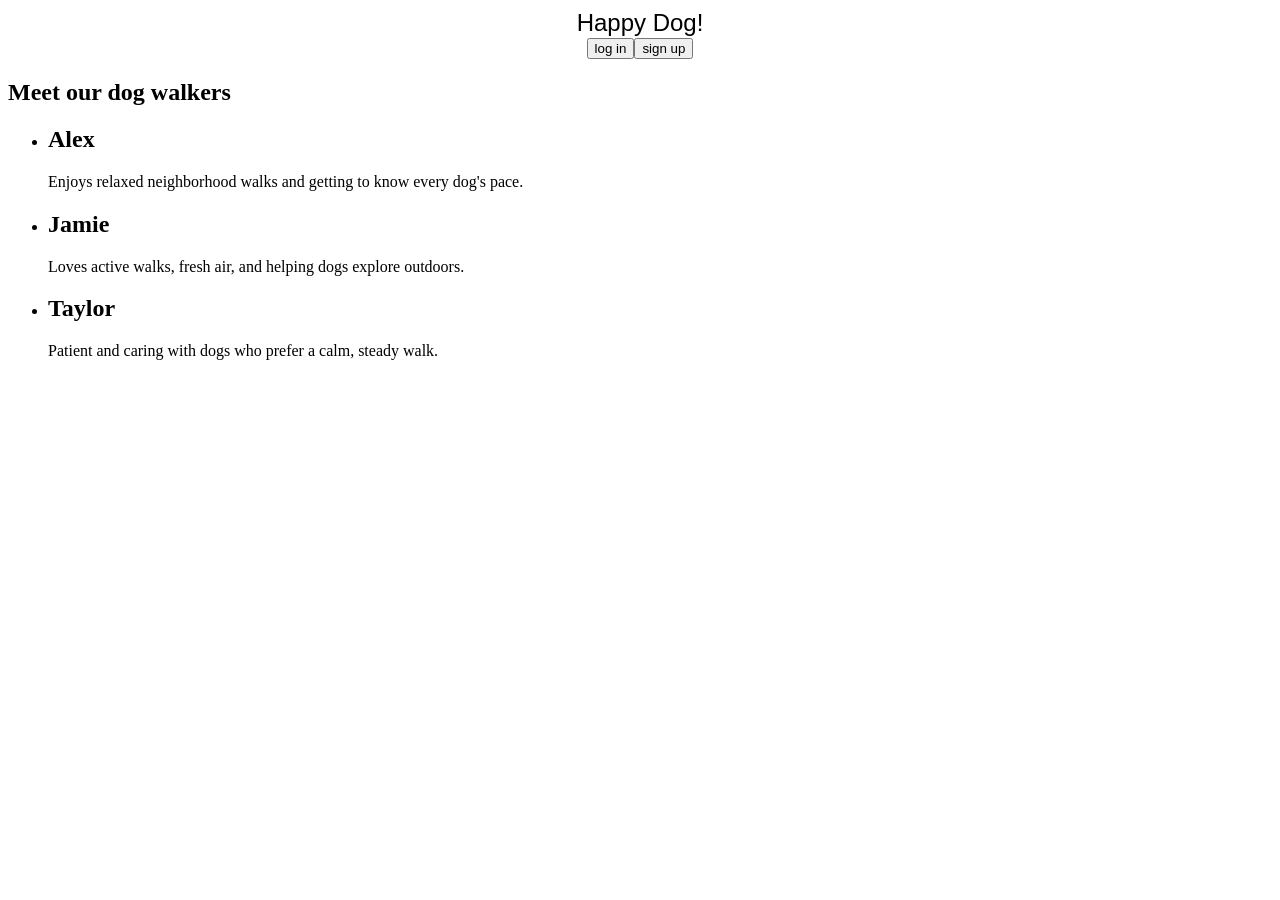
==== index.html @ 843716b6 "Buttons in a group" ====
<!DOCTYPE html>
<html lang="en">
  <head>
    <title>Home</title>
    <meta charset="UTF-8" />
    <meta name="viewport" content="width=device-width" />
    <link rel="stylesheet" href="styles.css" />
    <script src="script.js"></script>
  </head>
  <body>
    <main>
        <header>
            <button class="logo" onclick="window.location.href=''">Happy Dog!</button>
            <div class="button-group">
                <button onclick="window.location.href='login/index.html'">log in</button>
                <button onclick="window.location.href='signup/index.html'">sign up</button>
            </div>
        </header>

        <section class="walker-section" aria-labelledby="walker-heading">
          <h1 id="walker-heading">Meet our dog walkers</h1>
          <ul id="walker-list" class="walker-list">
            <li class="walker-card">
              <h2 class="walker-name">Alex</h2>
              <p>Enjoys relaxed neighborhood walks and getting to know every dog's pace.</p>
            </li>
            <li class="walker-card">
              <h2 class="walker-name">Jamie</h2>
              <p>Loves active walks, fresh air, and helping dogs explore outdoors.</p>
            </li>
            <li class="walker-card">
              <h2 class="walker-name">Taylor</h2>
              <p>Patient and caring with dogs who prefer a calm, steady walk.</p>
            </li>
          </ul>
        </section>
    </main>
  </body>
</html>
---- styles.css ----
header {
display: flex;
    flex-direction: column;
    align-items: center;
}

.logo{
    border: 0;
    border-style: none;
    font-size: x-large;
    font-weight: 500;
    background: none;
}

.button-group {
    display: flex;
    flex-direction: row;
}
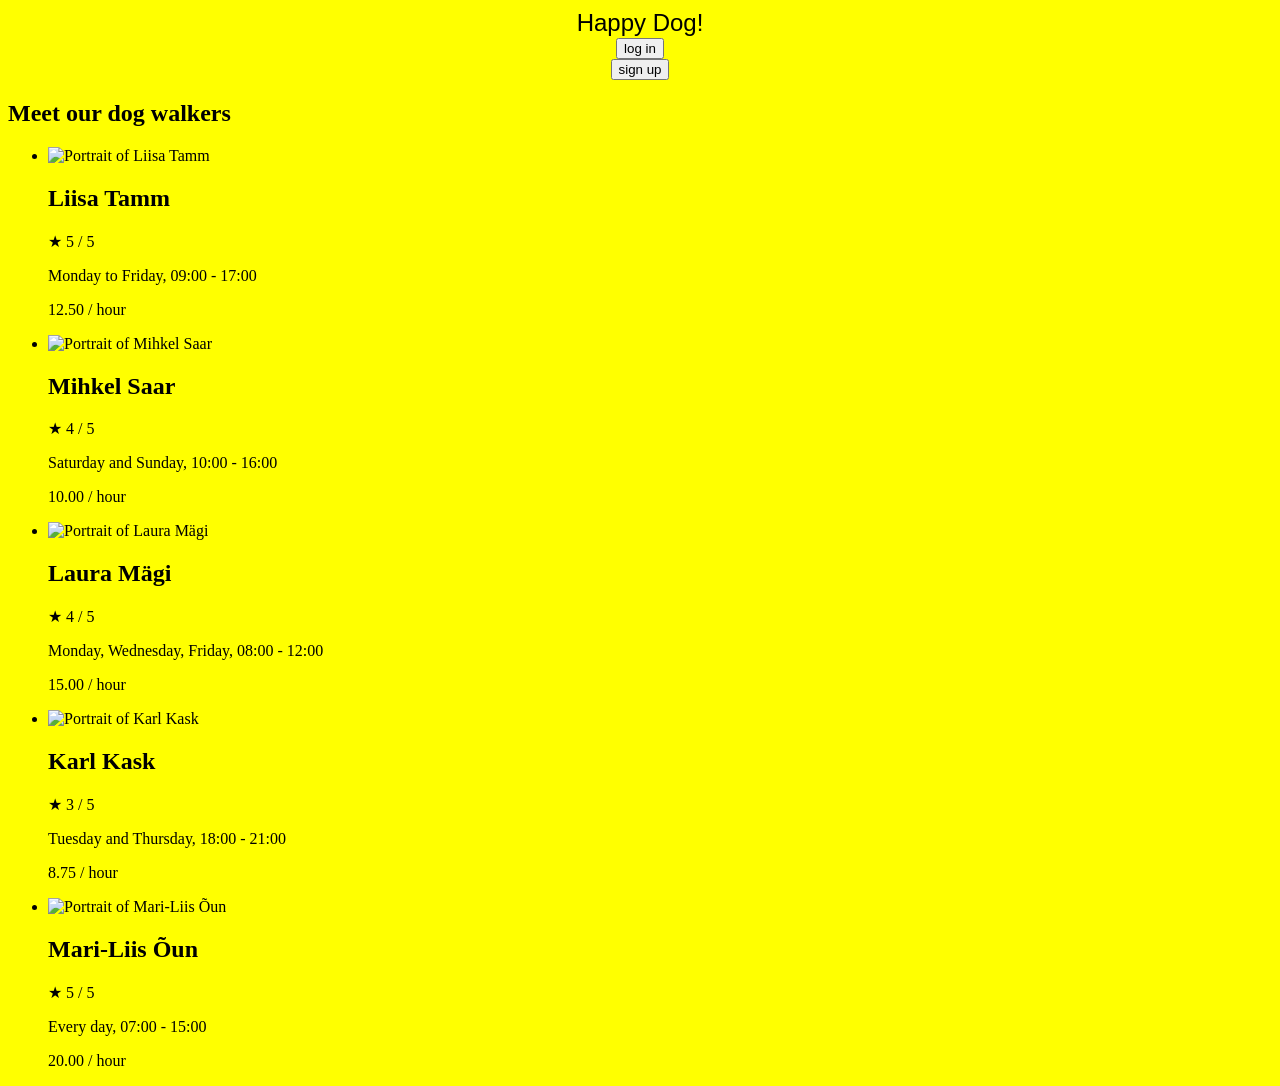
==== commit 3ab35340: "Task 3 partial (No CSS)" ====
--- a/index.html
+++ b/index.html
@@ -5,33 +5,19 @@
     <meta charset="UTF-8" />
     <meta name="viewport" content="width=device-width" />
     <link rel="stylesheet" href="styles.css" />
-    <script src="script.js"></script>
+    <script src="script.js" defer></script>
   </head>
   <body>
     <main>
         <header>
             <button class="logo" onclick="window.location.href=''">Happy Dog!</button>
-            <div class="button-group">
-                <button onclick="window.location.href='login/index.html'">log in</button>
-                <button onclick="window.location.href='signup/index.html'">sign up</button>
-            </div>
+            <button onclick="window.location.href='login/index.html'">log in</button>
+            <button onclick="window.location.href='signup/index.html'">sign up</button>
         </header>
 
         <section class="walker-section" aria-labelledby="walker-heading">
           <h1 id="walker-heading">Meet our dog walkers</h1>
-          <ul id="walker-list" class="walker-list">
-            <li class="walker-card">
-              <h2 class="walker-name">Alex</h2>
-              <p>Enjoys relaxed neighborhood walks and getting to know every dog's pace.</p>
-            </li>
-            <li class="walker-card">
-              <h2 class="walker-name">Jamie</h2>
-              <p>Loves active walks, fresh air, and helping dogs explore outdoors.</p>
-            </li>
-            <li class="walker-card">
-              <h2 class="walker-name">Taylor</h2>
-              <p>Patient and caring with dogs who prefer a calm, steady walk.</p>
-            </li>
+          <ul id="walker-list" class="walker-list" aria-label="Available dog walkers">
           </ul>
         </section>
     </main>
--- a/styles.css
+++ b/styles.css
@@ -1,7 +1,7 @@
 header {
 display: flex;
-    flex-direction: column;
-    align-items: center;
+flex-direction:column;
+align-items: center;
 }
 
 .logo{
@@ -12,7 +12,6 @@
     background: none;
 }
 
-.button-group {
-    display: flex;
-    flex-direction: row;
-}+body {
+    background-color: yellow;
+}
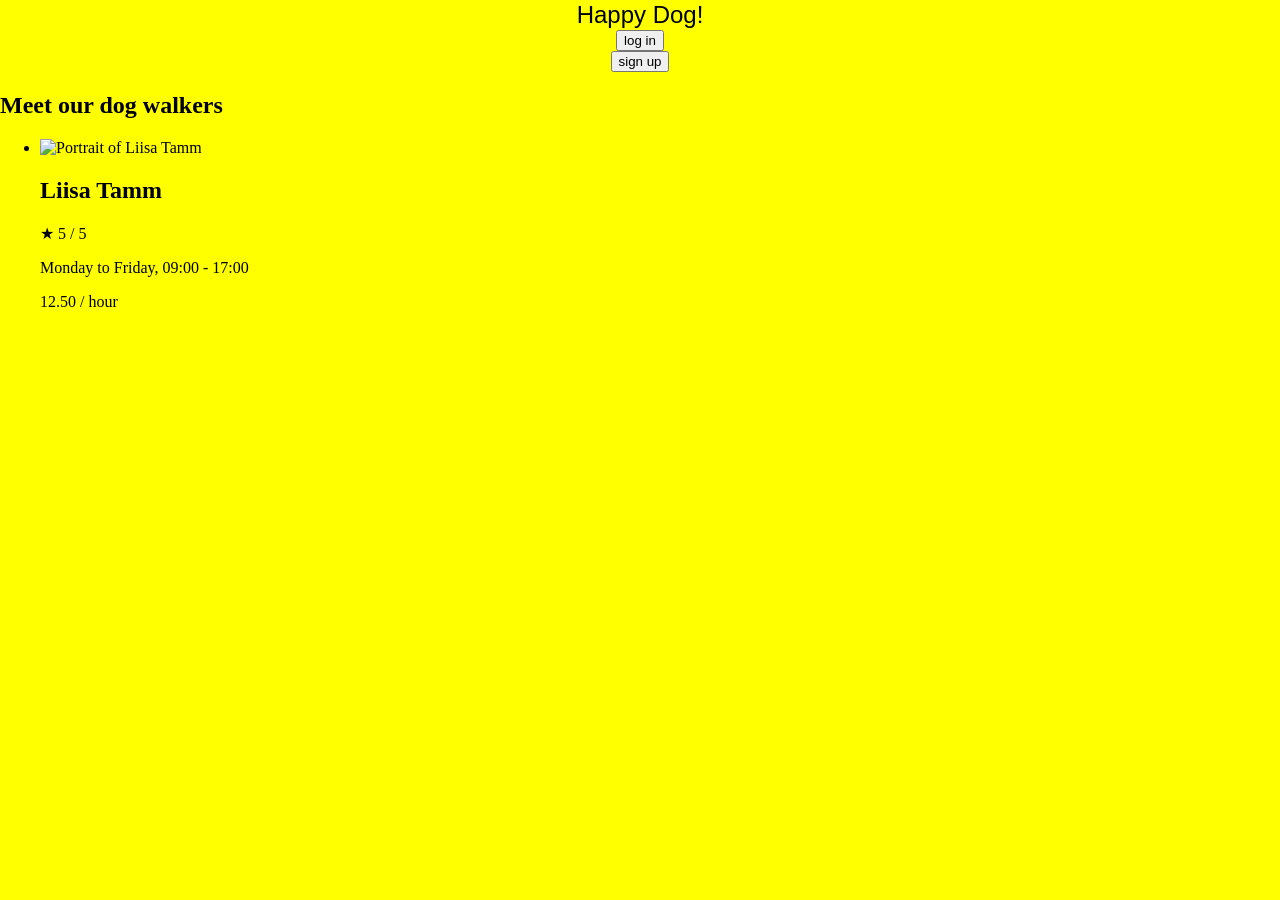
==== commit e9e59936: "map changes again" ====
--- a/index.html
+++ b/index.html
@@ -5,6 +5,12 @@
     <meta charset="UTF-8" />
     <meta name="viewport" content="width=device-width" />
     <link rel="stylesheet" href="styles.css" />
+    <link rel="stylesheet" href="https://unpkg.com/leaflet@1.9.4/dist/leaflet.css"
+    integrity="sha256-p4NxAoJBhIIN+hmNHrzRCf9tD/miZyoHS5obTRR9BMY="
+    crossorigin=""/>
+    <script src="https://unpkg.com/leaflet@1.9.4/dist/leaflet.js"
+    integrity="sha256-20nQCchB9co0qIjJZRGuk2/Z9VM+kNiyxNV1lvTlZBo="
+    crossorigin=""></script>
     <script src="script.js" defer></script>
   </head>
   <body>
@@ -14,7 +20,7 @@
             <button onclick="window.location.href='login/index.html'">log in</button>
             <button onclick="window.location.href='signup/index.html'">sign up</button>
         </header>
-
+        <div id="map"></div>
         <section class="walker-section" aria-labelledby="walker-heading">
           <h1 id="walker-heading">Meet our dog walkers</h1>
           <ul id="walker-list" class="walker-list" aria-label="Available dog walkers">
--- a/styles.css
+++ b/styles.css
@@ -15,3 +15,19 @@
 body {
     background-color: yellow;
 }
+
+.map {
+    height: 360px;
+}
+
+html, body {
+		height: 100%;
+		margin: 0;
+}
+
+.leaflet-container {
+		height: 400px;
+		width: 600px;
+		max-width: 100%;
+		max-height: 100%;
+}
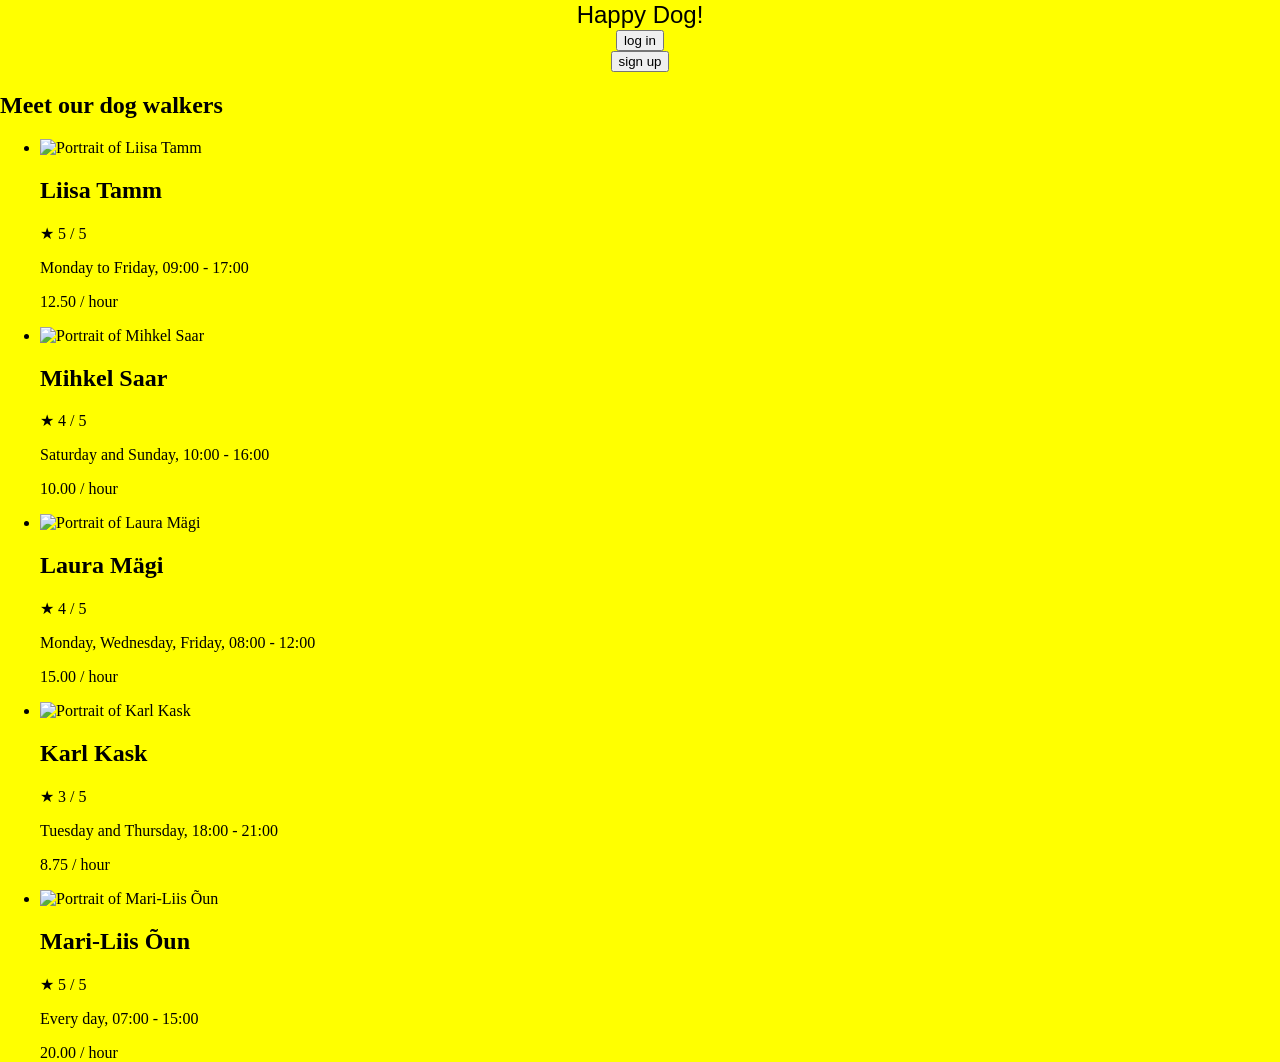
==== commit 7d970d7a: "Igal enda map" ====
--- a/index.html
+++ b/index.html
@@ -20,7 +20,6 @@
             <button onclick="window.location.href='login/index.html'">log in</button>
             <button onclick="window.location.href='signup/index.html'">sign up</button>
         </header>
-        <div id="map"></div>
         <section class="walker-section" aria-labelledby="walker-heading">
           <h1 id="walker-heading">Meet our dog walkers</h1>
           <ul id="walker-list" class="walker-list" aria-label="Available dog walkers">
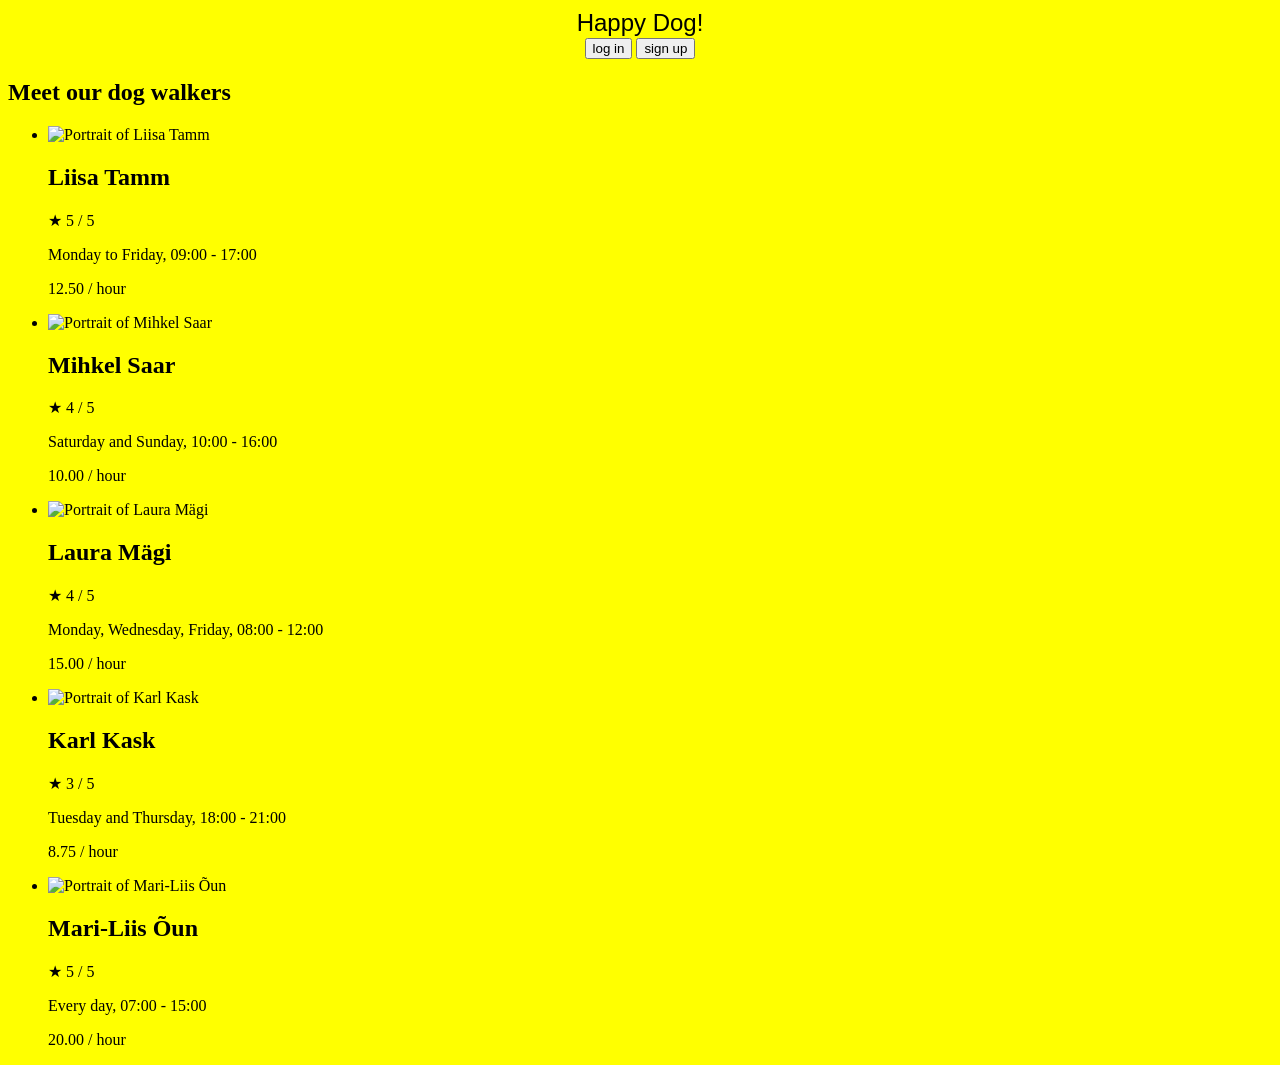
==== commit c895abfd: "Merge branch problem solved" ====
--- a/index.html
+++ b/index.html
@@ -11,15 +11,19 @@
     <script src="https://unpkg.com/leaflet@1.9.4/dist/leaflet.js"
     integrity="sha256-20nQCchB9co0qIjJZRGuk2/Z9VM+kNiyxNV1lvTlZBo="
     crossorigin=""></script>
+    <script src="leaflet.js" defer></script>
     <script src="script.js" defer></script>
   </head>
   <body>
     <main>
         <header>
             <button class="logo" onclick="window.location.href=''">Happy Dog!</button>
-            <button onclick="window.location.href='login/index.html'">log in</button>
-            <button onclick="window.location.href='signup/index.html'">sign up</button>
+            <div class="button-group">
+                <button onclick="window.location.href='login/index.html'">log in</button>
+                <button onclick="window.location.href='signup/index.html'">sign up</button>
+            </div>
         </header>
+        <div id="map"></div>
         <section class="walker-section" aria-labelledby="walker-heading">
           <h1 id="walker-heading">Meet our dog walkers</h1>
           <ul id="walker-list" class="walker-list" aria-label="Available dog walkers">
--- a/styles.css
+++ b/styles.css
@@ -1,7 +1,7 @@
 header {
 display: flex;
-flex-direction:column;
-align-items: center;
+    flex-direction: column;
+    align-items: center;
 }
 
 .logo{
@@ -17,17 +17,5 @@
 }
 
 .map {
-    height: 360px;
-}
-
-html, body {
-		height: 100%;
-		margin: 0;
-}
-
-.leaflet-container {
-		height: 400px;
-		width: 600px;
-		max-width: 100%;
-		max-height: 100%;
+    height: 180px;
 }
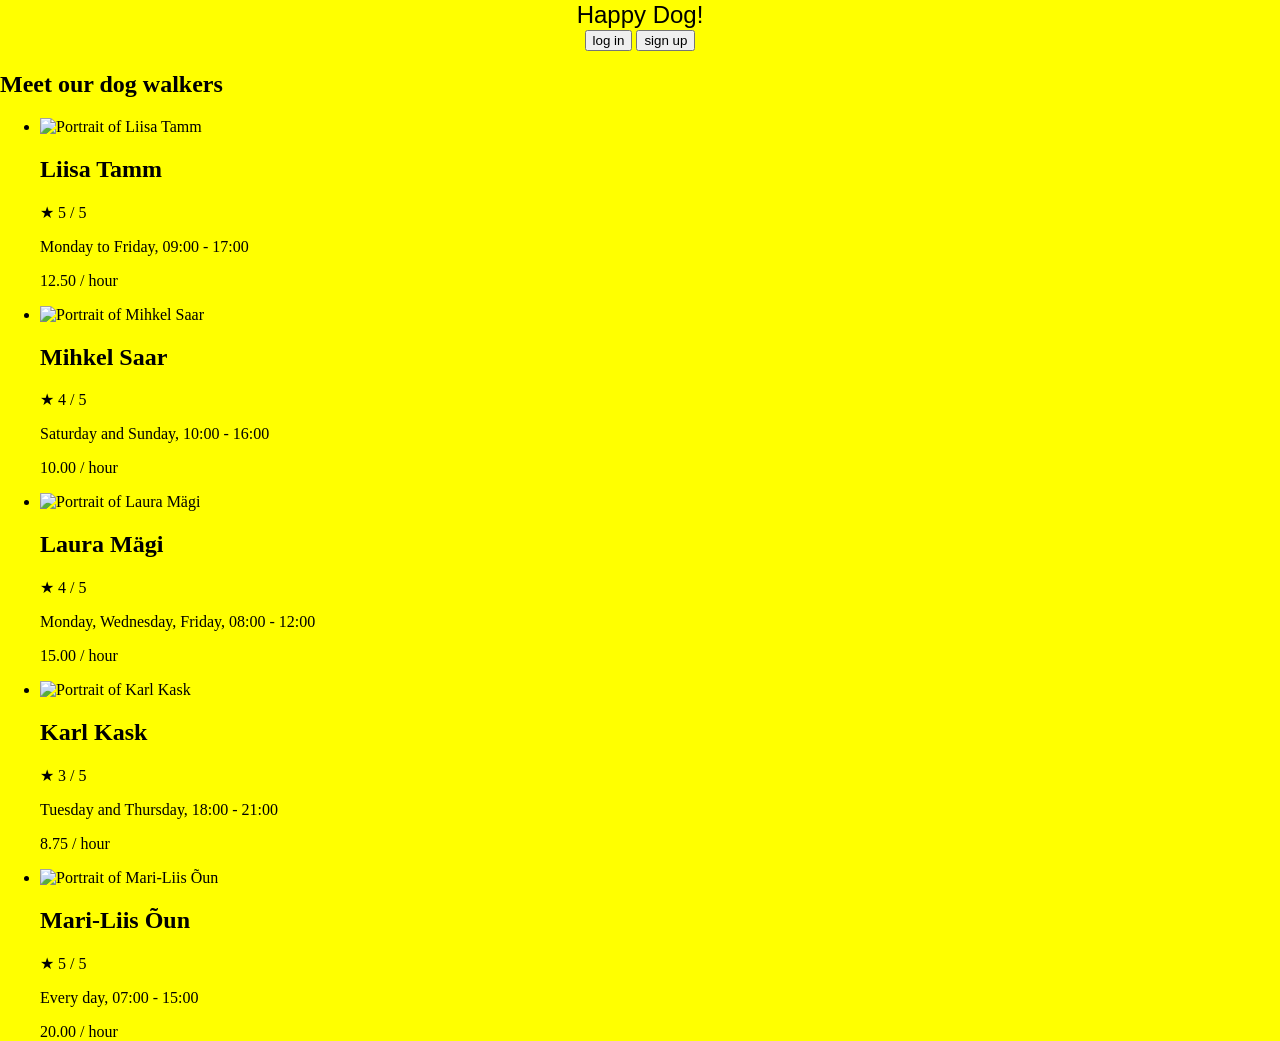
==== commit efc5e2a9: "Merge branch 'main' of https://github.com/ok7870/Happy-dog-teamwork" ====
--- a/index.html
+++ b/index.html
@@ -11,7 +11,6 @@
     <script src="https://unpkg.com/leaflet@1.9.4/dist/leaflet.js"
     integrity="sha256-20nQCchB9co0qIjJZRGuk2/Z9VM+kNiyxNV1lvTlZBo="
     crossorigin=""></script>
-    <script src="leaflet.js" defer></script>
     <script src="script.js" defer></script>
   </head>
   <body>
@@ -23,7 +22,6 @@
                 <button onclick="window.location.href='signup/index.html'">sign up</button>
             </div>
         </header>
-        <div id="map"></div>
         <section class="walker-section" aria-labelledby="walker-heading">
           <h1 id="walker-heading">Meet our dog walkers</h1>
           <ul id="walker-list" class="walker-list" aria-label="Available dog walkers">
--- a/styles.css
+++ b/styles.css
@@ -17,5 +17,17 @@
 }
 
 .map {
-    height: 180px;
+    height: 360px;
+}
+
+html, body {
+		height: 100%;
+		margin: 0;
+}
+
+.leaflet-container {
+		height: 400px;
+		width: 600px;
+		max-width: 100%;
+		max-height: 100%;
 }
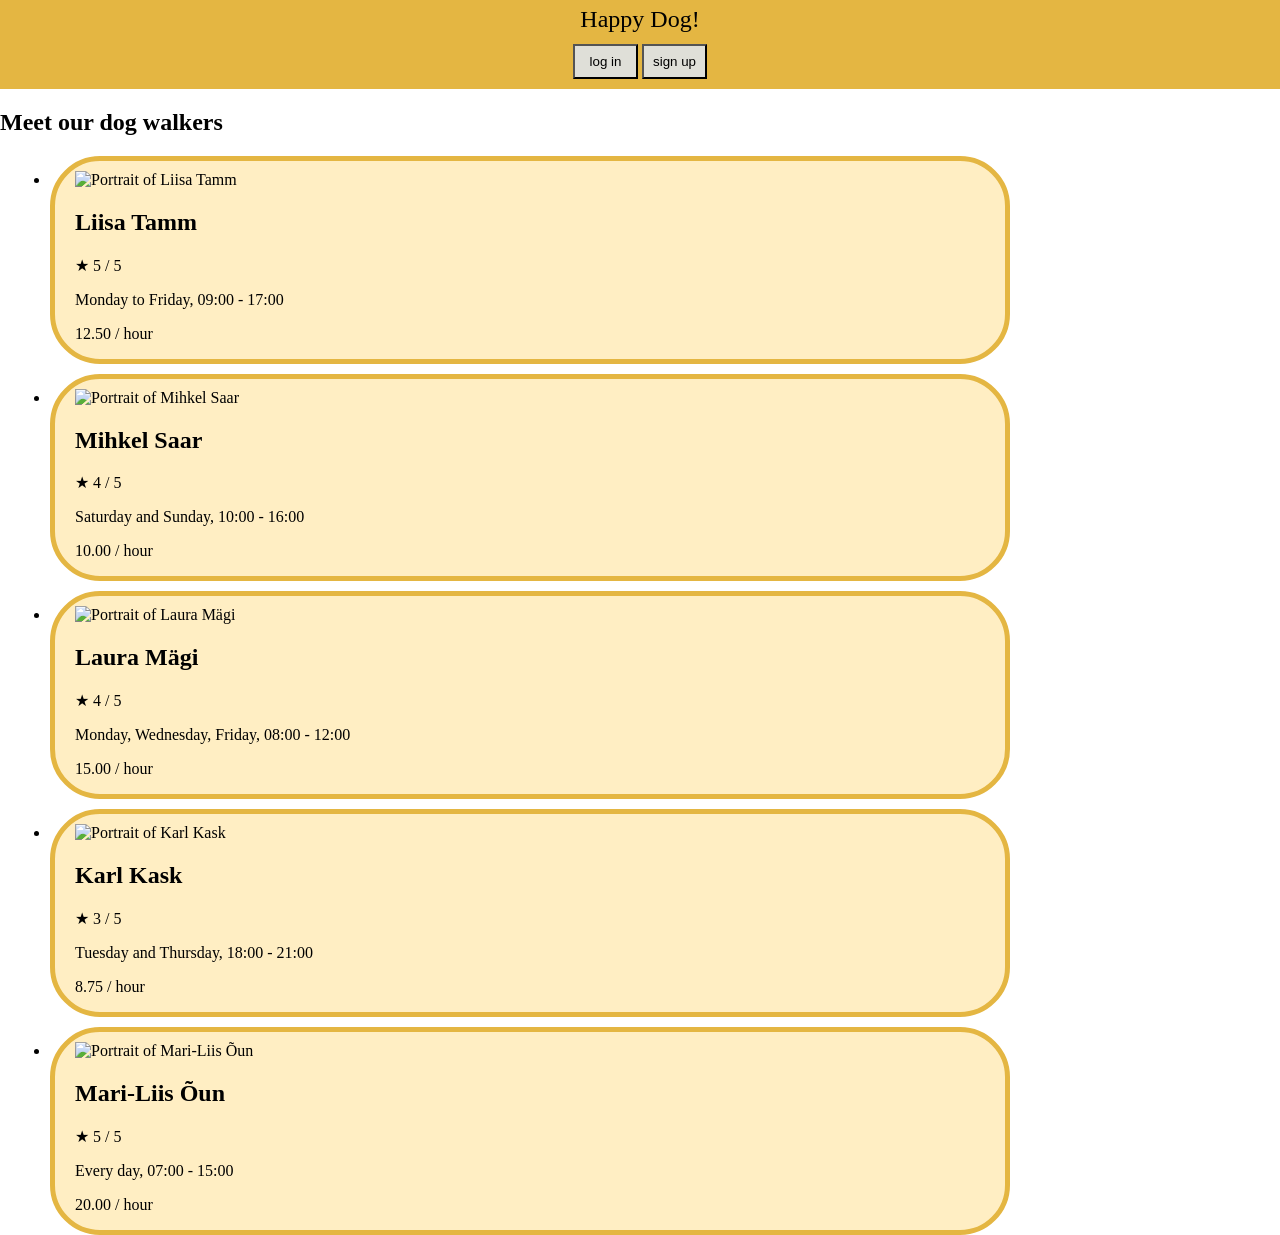
==== commit 9f530a88: "CSS jama" ====
--- a/index.html
+++ b/index.html
@@ -18,8 +18,8 @@
         <header>
             <button class="logo" onclick="window.location.href=''">Happy Dog!</button>
             <div class="button-group">
-                <button onclick="window.location.href='login/index.html'">log in</button>
-                <button onclick="window.location.href='signup/index.html'">sign up</button>
+                <button class="nupp" onclick="window.location.href='login/index.html'">log in</button>
+                <button class="nupp" onclick="window.location.href='signup/index.html'">sign up</button>
             </div>
         </header>
         <section class="walker-section" aria-labelledby="walker-heading">
--- a/styles.css
+++ b/styles.css
@@ -2,6 +2,9 @@
 display: flex;
     flex-direction: column;
     align-items: center;
+    background-color: rgb(228, 182, 66);
+    padding-bottom: 10px;
+    padding-top: 5px;
 }
 
 .logo{
@@ -10,10 +13,12 @@
     font-size: x-large;
     font-weight: 500;
     background: none;
+    margin-bottom: 10px;
+    font-family: cursive;
 }
 
 body {
-    background-color: yellow;
+    background-color: white;
 }
 
 .map {
@@ -30,4 +35,23 @@
 		width: 600px;
 		max-width: 100%;
 		max-height: 100%;
-}+}
+
+.walker-card {
+    background-color: rgb(255, 238, 195);
+    border: solid;
+    border-color: rgb(228, 182, 66);
+    border-width: 5px;
+    margin: 10px;
+    border-radius: 50px;
+    padding-left: 20px;
+    padding-top: 10px;
+    max-width: 75%;
+}
+
+.nupp{
+    height: 35px;
+    width: 65px;
+    background-color: rgb(223, 223, 216);
+}
+
